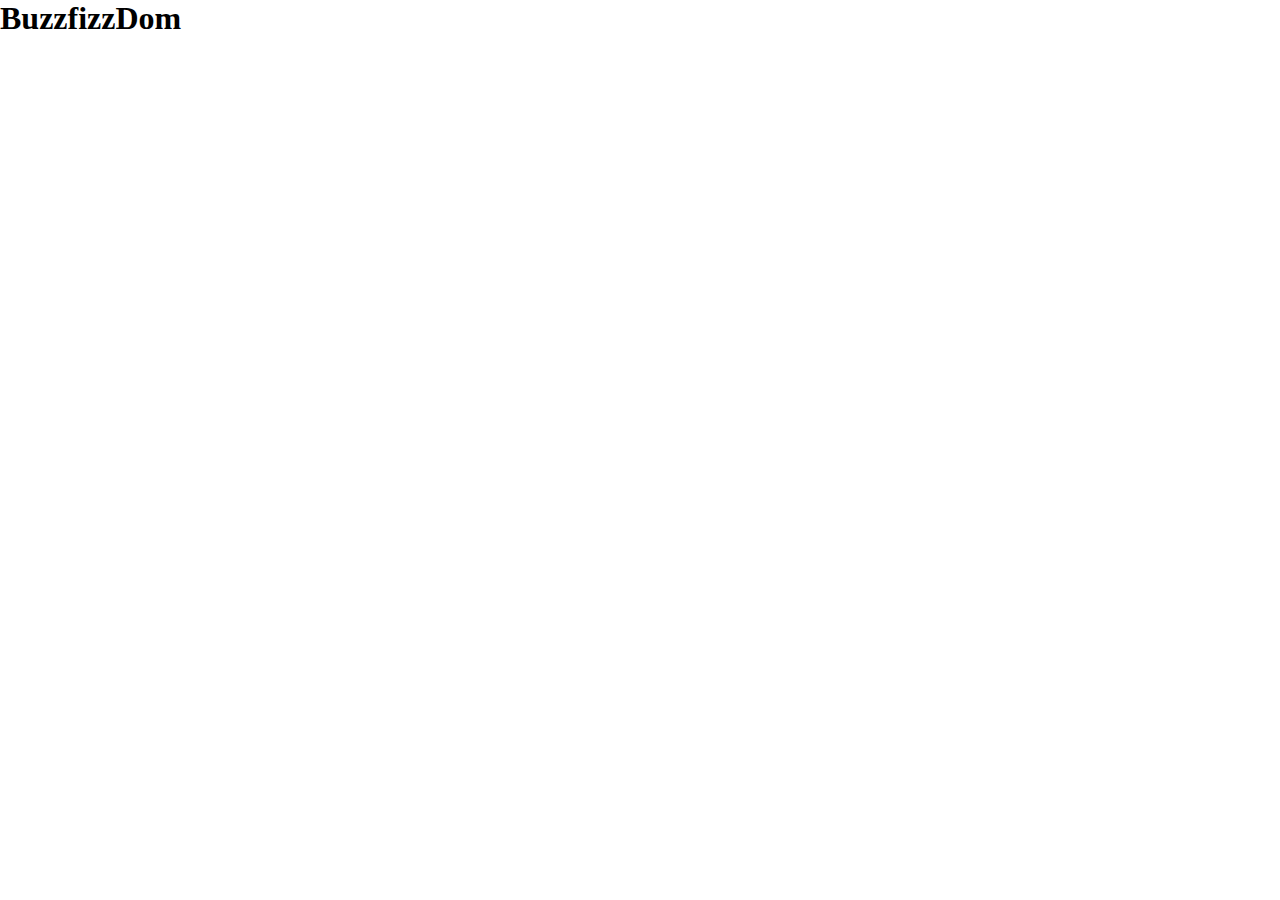
==== index.html @ 90163295 "Initial commit" ====
<!DOCTYPE html>
<html lang="en">
<head>
	<meta charset="UTF-8">
	<meta http-equiv="X-UA-Compatible" content="IE=edge">
	<meta name="viewport" content="width=device-width, initial-scale=1.0">

	<title>Buzzfizz Dom</title>

	<link rel="stylesheet" href="css/style.css">
</head>

<body>

	<h1>BuzzfizzDom</h1>
	
	<script src="js/script.js"></script>
</body>

</html>
---- css/style.css ----
* {
	border: 0;
	margin: 0;
	box-sizing: border-box;
}
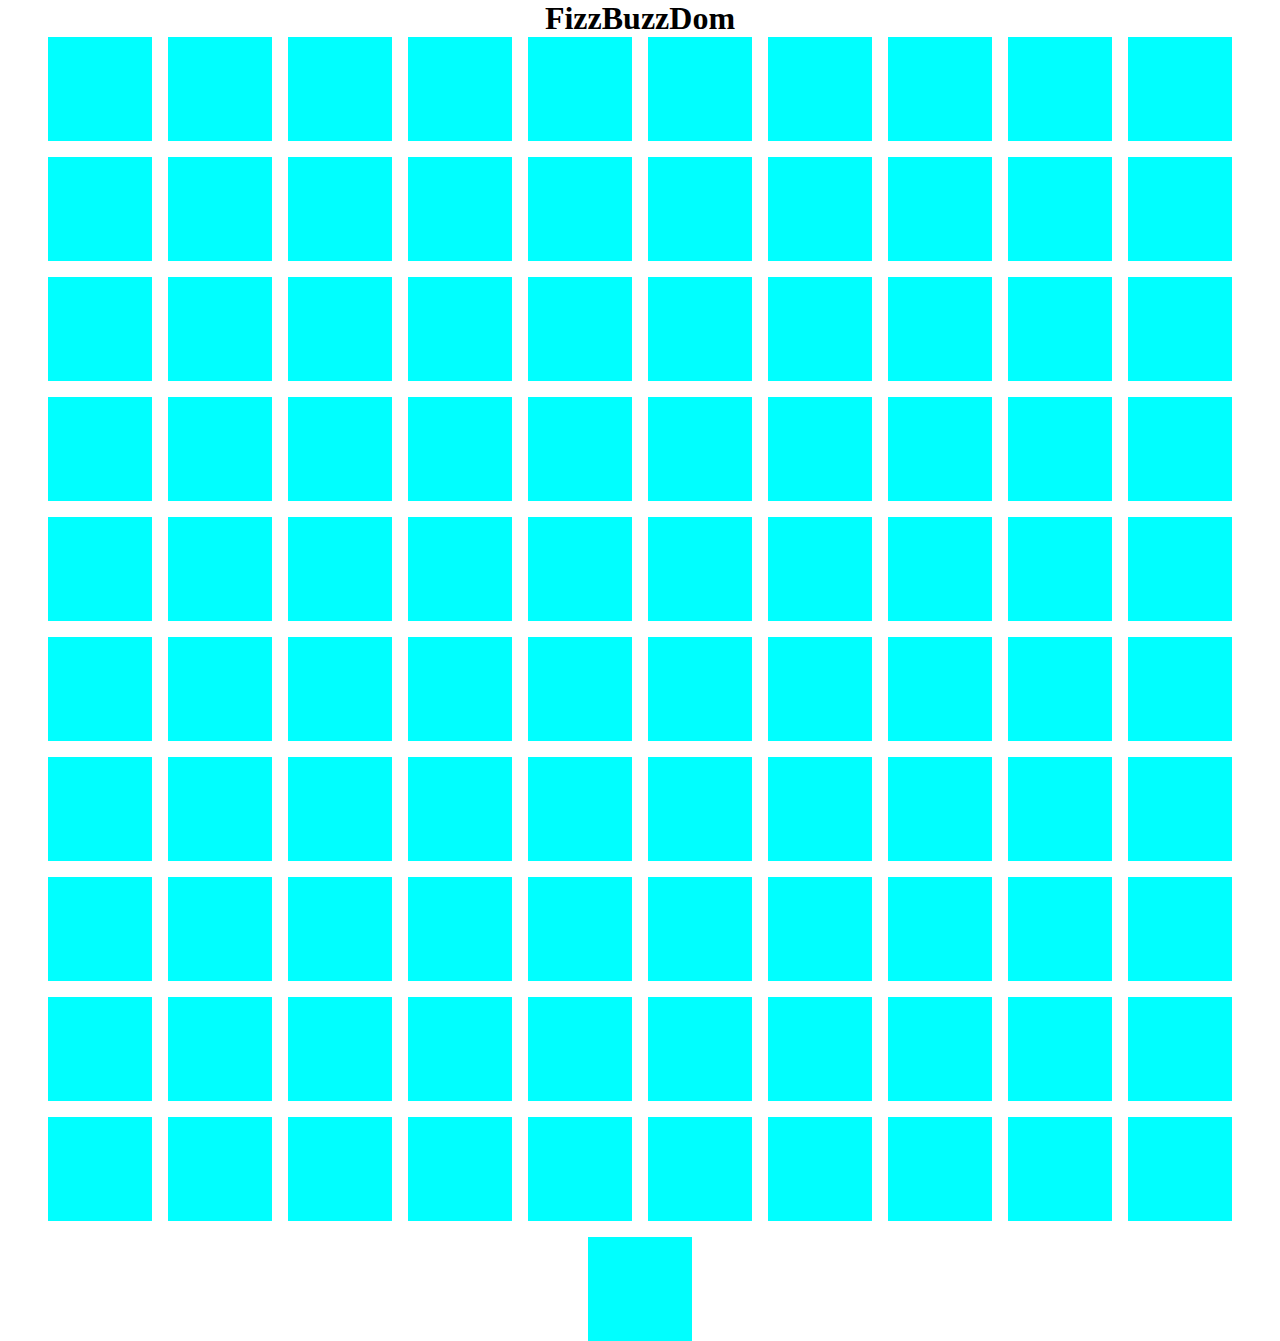
==== commit 26f06727: "Add box creator" ====
--- a/index.html
+++ b/index.html
@@ -5,14 +5,18 @@
 	<meta http-equiv="X-UA-Compatible" content="IE=edge">
 	<meta name="viewport" content="width=device-width, initial-scale=1.0">
 
-	<title>Buzzfizz Dom</title>
+	<title>FizzBuzzDom</title>
+
+	<link rel="icon" href="data:;base64,iVBORw0KGgo=">
 
 	<link rel="stylesheet" href="css/style.css">
 </head>
 
 <body>
 
-	<h1>BuzzfizzDom</h1>
+	<h1>FizzBuzzDom</h1>
+
+	<div class="boxes-container"></div>
 	
 	<script src="js/script.js"></script>
 </body>
--- a/css/style.css
+++ b/css/style.css
@@ -1,5 +1,50 @@
+:root {
+	--gap: 1rem;
+	--column-number: 10;
+}
+
 * {
 	border: 0;
 	margin: 0;
 	box-sizing: border-box;
+}
+
+body {
+	text-align: center;
+}
+
+.boxes-container {
+	max-width: 1200px;
+	margin: auto;
+
+	display: flex;
+	flex-wrap: wrap;
+	justify-content: center;
+	gap: var(--gap);
+}
+
+.box {
+	width: calc(100% / var(--column-number) - var(--gap));
+	background-color: aqua;
+}
+
+.box::after {
+	content: '';
+	padding-bottom: 100%;
+	display: block;
+}
+
+.fizz {
+	background-color: blue;
+	color: white;
+}
+
+.buzz {
+	background-color: red;
+	color: white;
+}
+
+.fizz.buzz {
+	background-color: black;
+	color: white;
 }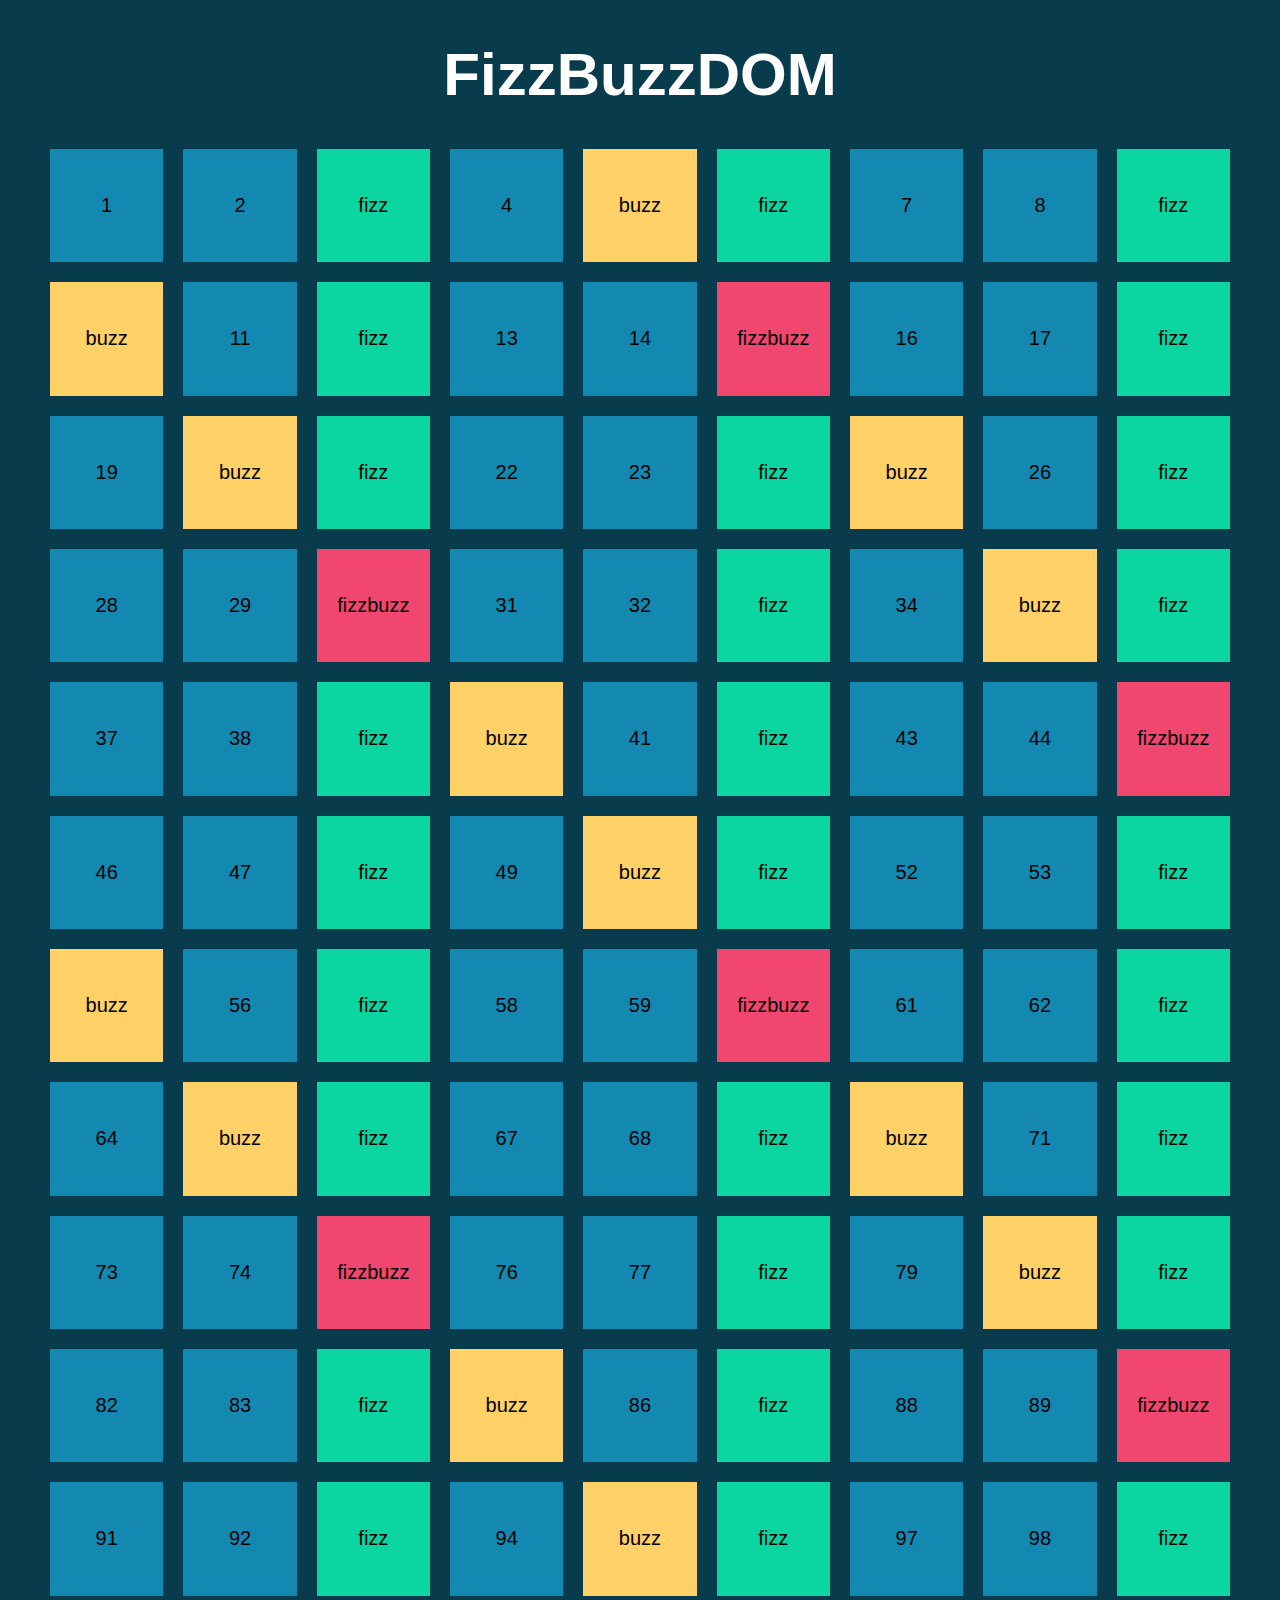
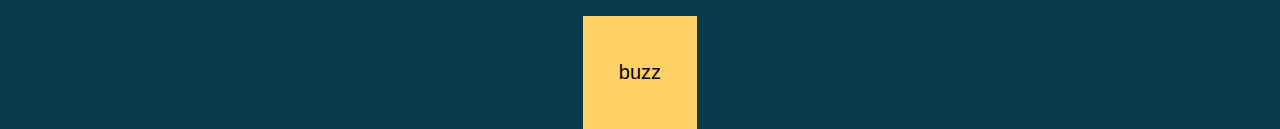
==== commit bdf12d3a: "Change style - reduce script lines of code" ====
--- a/index.html
+++ b/index.html
@@ -5,7 +5,7 @@
 	<meta http-equiv="X-UA-Compatible" content="IE=edge">
 	<meta name="viewport" content="width=device-width, initial-scale=1.0">
 
-	<title>FizzBuzzDom</title>
+	<title>FizzBuzzDOM</title>
 
 	<link rel="icon" href="data:;base64,iVBORw0KGgo=">
 
@@ -14,7 +14,7 @@
 
 <body>
 
-	<h1>FizzBuzzDom</h1>
+	<h1>FizzBuzzDOM</h1>
 
 	<div class="boxes-container"></div>
 	
--- a/css/style.css
+++ b/css/style.css
@@ -1,6 +1,15 @@
 :root {
+	--column-number: 9;
+
+	--container-width: 1200px;
 	--gap: 1rem;
-	--column-number: 10;
+	--font-size: 20px;
+
+	--bg-body: #083b4c;
+	--bg-box: #1389b2;
+	--bg-fizz: #0bd6a1;
+	--bg-buzz: #ffd166;
+	--bg-fizzbuzz: #f0466f;
 }
 
 * {
@@ -9,12 +18,24 @@
 	box-sizing: border-box;
 }
 
+html {
+	font-family: sans-serif;
+	font-size: var(--font-size);
+}
+
 body {
 	text-align: center;
+	background-color: var(--bg-body);
+}
+
+h1 {
+	color: white;
+	margin: 2rem;
+	font-size: 3rem;
 }
 
 .boxes-container {
-	max-width: 1200px;
+	max-width: var(--container-width);
 	margin: auto;
 
 	display: flex;
@@ -25,7 +46,10 @@
 
 .box {
 	width: calc(100% / var(--column-number) - var(--gap));
-	background-color: aqua;
+	background-color: var(--bg-box);
+	display: flex;
+	justify-content: center;
+	align-items: center;
 }
 
 .box::after {
@@ -35,16 +59,13 @@
 }
 
 .fizz {
-	background-color: blue;
-	color: white;
+	background-color: var(--bg-fizz);
 }
 
 .buzz {
-	background-color: red;
-	color: white;
+	background-color: var(--bg-buzz);
 }
 
 .fizz.buzz {
-	background-color: black;
-	color: white;
+	background-color: var(--bg-fizzbuzz);
 }